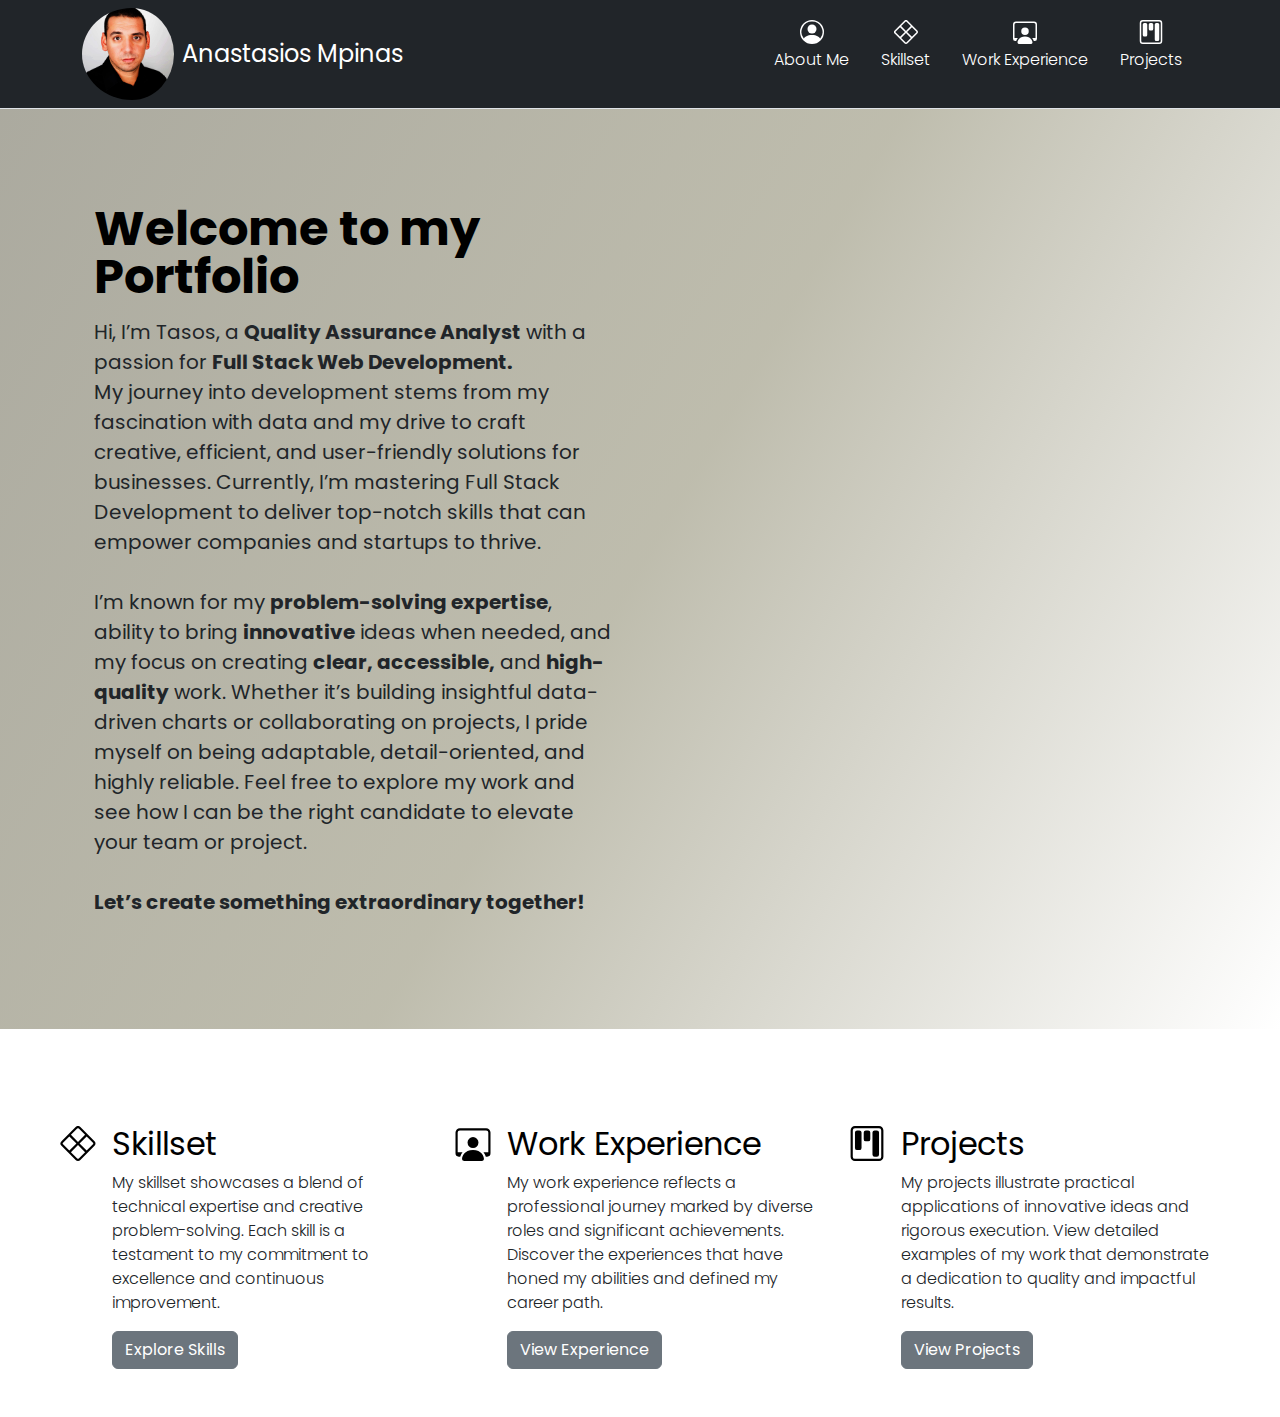
==== index.html @ a8e4bcbd "index.html" ====
<!DOCTYPE html>
<html lang="en">
<head>
    <meta charset="UTF-8">
    <meta name="viewport" content="width=device-width, initial-scale=1.0">
    <title>A.Mpinas Portfolio - About Me</title>
    <!--GOOGLE FONTS-->
    <link rel="preconnect" href="https://fonts.googleapis.com">
  <link rel="preconnect" href="https://fonts.gstatic.com" crossorigin>
  <link href="https://fonts.googleapis.com/css2?family=Poppins:wght@300;400&display=swap" rel="stylesheet">


    <!--BOOTSTRAP LINK-->
    <link href="https://cdn.jsdelivr.net/npm/bootstrap@5.3.3/dist/css/bootstrap.min.css" rel="stylesheet" integrity="sha384-QWTKZyjpPEjISv5WaRU9OFeRpok6YctnYmDr5pNlyT2bRjXh0JMhjY6hW+ALEwIH" crossorigin="anonymous">

    <link rel="stylesheet" href="./styles_index.css"/>

</head>

<body>
<!-- NAVBAR -->
 <div>
<div class="px-3 py-2 text-bg-dark border-bottom">
    <div class="container">

      <div class="d-flex flex-wrap align-items-center justify-content-center justify-content-lg-start">
        <a href="./index.html" class="d-flex align-items-center mb-3 mb-lg-0 me-lg-auto link-body-emphasis text-decoration-none">
            <img class="profile" src="./assets/profile_picture v3.jpg" alt="profile picture" width="100" class="bi me-2"/> 
            <span class="fs-4 text-white poppins-regular">Anastasios Mpinas</span>
          </a>
          <!--nav flex-column flex-lg-row col-12 col-lg-auto my-2 justify-content-lg-center my-md-0 text-small-->
          <!--nav col-12 col-lg-auto my-2 justify-content-center my-md-0 text-small-->
        <ul class="nav col-12 col-lg-auto my-2 justify-content-center my-md-0 text-small">
          <li>
          <div class="icon-text-container">
            <a href="/index.html" class="nav-link text-white icon-hover hover-effect active">
                <svg xmlns="http://www.w3.org/2000/svg" width="24" height="24" fill="currentColor" class="bi d-block mx-auto mb-1" viewBox="0 0 16 16" class="hover-effect">
                <path d="M11 6a3 3 0 1 1-6 0 3 3 0 0 1 6 0"/>
                <path fill-rule="evenodd" d="M0 8a8 8 0 1 1 16 0A8 8 0 0 1 0 8m8-7a7 7 0 0 0-5.468 11.37C3.242 11.226 4.805 10 8 10s4.757 1.225 5.468 2.37A7 7 0 0 0 8 1"/>
              </svg>
              <p class="poppins-light">About Me</p>
            </a>
          </div>
          </li>
          <li>
          <div class="icon-text-container">
            <a href="./skillset.html" class="nav-link text-white">
              <svg xmlns="http://www.w3.org/2000/svg" width="24" height="24" fill="currentColor" class="bi d-block mx-auto mb-1" viewBox="0 0 16 16">
                <path d="M7.987 16a1.53 1.53 0 0 1-1.07-.448L.45 9.082a1.53 1.53 0 0 1 0-2.165L6.917.45a1.53 1.53 0 0 1 2.166 0l6.469 6.468A1.53 1.53 0 0 1 16 8.013a1.53 1.53 0 0 1-.448 1.07l-6.47 6.469A1.53 1.53 0 0 1 7.988 16zM7.639 1.17 4.766 4.044 8 7.278l3.234-3.234L8.361 1.17a.51.51 0 0 0-.722 0M8.722 8l3.234 3.234 2.873-2.873c.2-.2.2-.523 0-.722l-2.873-2.873zM8 8.722l-3.234 3.234 2.873 2.873c.2.2.523.2.722 0l2.873-2.873zM7.278 8 4.044 4.766 1.17 7.639a.51.51 0 0 0 0 .722l2.874 2.873z"/>
              </svg>
              <p class="poppins-light">Skillset</p>
            </a>
          </div>
          </li>
          <li>
          <div class="icon-text-container">
            <a href="#" class="nav-link text-white">
              <svg xmlns="http://www.w3.org/2000/svg" width="24" height="24" fill="currentColor" class="bi d-block mx-auto mb-1" viewBox="0 0 16 16">
                <path d="M4 16s-1 0-1-1 1-4 5-4 5 3 5 4-1 1-1 1zm4-5.95a2.5 2.5 0 1 0 0-5 2.5 2.5 0 0 0 0 5"/>
                <path d="M2 1a2 2 0 0 0-2 2v9.5A1.5 1.5 0 0 0 1.5 14h.653a5.4 5.4 0 0 1 1.066-2H1V3a1 1 0 0 1 1-1h12a1 1 0 0 1 1 1v9h-2.219c.554.654.89 1.373 1.066 2h.653a1.5 1.5 0 0 0 1.5-1.5V3a2 2 0 0 0-2-2z"/>
              </svg>
            <p class="poppins-light">Work Experience</p>
            </a>
          </div>
          </li>
          <li>
            <div class="icon-text-container">
              <a href="#" class="nav-link text-white">
              <svg xmlns="http://www.w3.org/2000/svg" width="24" height="24" fill="currentColor" class="bi d-block mx-auto mb-1" viewBox="0 0 16 16">
                  <path d="M13.5 1a1 1 0 0 1 1 1v12a1 1 0 0 1-1 1h-11a1 1 0 0 1-1-1V2a1 1 0 0 1 1-1zm-11-1a2 2 0 0 0-2 2v12a2 2 0 0 0 2 2h11a2 2 0 0 0 2-2V2a2 2 0 0 0-2-2z"/>
                  <path d="M6.5 3a1 1 0 0 1 1-1h1a1 1 0 0 1 1 1v3a1 1 0 0 1-1 1h-1a1 1 0 0 1-1-1zm-4 0a1 1 0 0 1 1-1h1a1 1 0 0 1 1 1v7a1 1 0 0 1-1 1h-1a1 1 0 0 1-1-1zm8 0a1 1 0 0 1 1-1h1a1 1 0 0 1 1 1v10a1 1 0 0 1-1 1h-1a1 1 0 0 1-1-1z"/>
                </svg>
              <p class="poppins-light">Projects</p>
              </a>
            </div>
            </li>
        </ul>
      </div>
    </div>
  </div>

  <!-- HERO-->
<div class="hero"> 
  <div class="container col-xxl-8 px-4 py-5">
    <div class="row flex-lg-row-reverse align-items-center g-5 py-5">
      <div class="col-10 col-sm-8 col-lg-6">
       <!-- VIDEO ADDED HERE-->
        <video class="work-video" autoplay loop muted playinline style="width: 100%; max-width: 600px">
          <source src="./assets/working_office.mp4" type="video/mp4">
        </video>
      </div>
      <div class="col-lg-6 ">
        <h1 class="display-5 fw-bold text-body-emphasis lh-1 mb-3 poppins-light">Welcome to my Portfolio</h1>
        <p class="lead poppins-regular">Hi, I’m Tasos, a <b>Quality Assurance Analyst</b> with a passion for <b>Full Stack Web Development.</b> <br/>My journey into development stems from my fascination with data and my drive to craft creative, efficient, and user-friendly solutions for businesses. Currently, I’m mastering Full Stack Development to deliver top-notch skills that can empower companies and startups to thrive.
        <br/>
        <br/>
          I’m known for my <b>problem-solving expertise</b>, ability to bring <b>innovative</b> ideas when needed, and my focus on creating <b>clear, accessible,</b> and <b>high-quality</b> work. Whether it’s building insightful data-driven charts or collaborating on projects, I pride myself on being adaptable, detail-oriented, and highly reliable.
          
          Feel free to explore my work and see how I can be the right candidate to elevate your team or project. <br/>
          <br/> 
          <b>Let’s create something extraordinary together!</b></p>
      </div>
    </div>
  </div>
</div>
<!--DIV for extra padding-->
<div class="py-1 py-lg-4"></div>

<!--FEATURES-->
<div class="row g-4 py-5 row-cols-1 row-cols-lg-3 mx-lg-5">
    <div class="col d-flex justify-content-center align-items-start">
    <div class="icon-square text-body-emphasis d-inline-flex align-items-center justify-content-center fs-4 flex-shrink-0 me-3">
      <svg xmlns="http://www.w3.org/2000/svg" width="36" height="36" fill="currentcolor" class="feature_icon bi d-block mx-auto" viewBox="0 0 16 16">
        <path d="M7.987 16a1.53 1.53 0 0 1-1.07-.448L.45 9.082a1.53 1.53 0 0 1 0-2.165L6.917.45a1.53 1.53 0 0 1 2.166 0l6.469 6.468A1.53 1.53 0 0 1 16 8.013a1.53 1.53 0 0 1-.448 1.07l-6.47 6.469A1.53 1.53 0 0 1 7.988 16zM7.639 1.17 4.766 4.044 8 7.278l3.234-3.234L8.361 1.17a.51.51 0 0 0-.722 0M8.722 8l3.234 3.234 2.873-2.873c.2-.2.2-.523 0-.722l-2.873-2.873zM8 8.722l-3.234 3.234 2.873 2.873c.2.2.523.2.722 0l2.873-2.873zM7.278 8 4.044 4.766 1.17 7.639a.51.51 0 0 0 0 .722l2.874 2.873z"/>
      </svg>
    </div>
    <div>
      <h3 class="fs-2 text-body-emphasis poppins-regular">Skillset</h3>
      <p class="poppins-light">My skillset showcases a blend of technical expertise and creative problem-solving. Each skill is a testament to my commitment to excellence and continuous improvement.</p>
      <a href="#" class="feature_btn btn btn-secondary poppins-regular">
        Explore Skills
      </a>
    </div>
  </div>
  <div class="col d-flex justify-content-center align-items-start">
    <div class="icon-square text-body-emphasis d-inline-flex align-items-center justify-content-center fs-4 flex-shrink-0 me-3">
      <svg xmlns="http://www.w3.org/2000/svg" width="36" height="36" fill="currentcolor" class="feature_icon bi d-block mx-auto mb-1" viewBox="0 0 16 16">
        <path d="M4 16s-1 0-1-1 1-4 5-4 5 3 5 4-1 1-1 1zm4-5.95a2.5 2.5 0 1 0 0-5 2.5 2.5 0 0 0 0 5"/>
        <path d="M2 1a2 2 0 0 0-2 2v9.5A1.5 1.5 0 0 0 1.5 14h.653a5.4 5.4 0 0 1 1.066-2H1V3a1 1 0 0 1 1-1h12a1 1 0 0 1 1 1v9h-2.219c.554.654.89 1.373 1.066 2h.653a1.5 1.5 0 0 0 1.5-1.5V3a2 2 0 0 0-2-2z"/>
      </svg>    
    </div>
    <div>
      <h3 class="fs-2 text-body-emphasis poppins-regular">Work Experience</h3>
      <p class="poppins-light">My work experience reflects a professional journey marked by diverse roles and significant achievements. Discover the experiences that have honed my abilities and defined my career path.</p>
      <a href="#" class="feature_btn btn btn-secondary poppins-regular">
        View Experience
      </a>
    </div>
  </div>
  <div class="col d-flex align-items-start">
    <div class="icon-square text-body-emphasis d-inline-flex align-items-center justify-content-center fs-4 flex-shrink-0 me-3">
      <svg xmlns="http://www.w3.org/2000/svg" width="36" height="36" fill="currentcolor" class="feature_icon bi d-block mx-auto mb-1" viewBox="0 0 16 16">
        <path d="M13.5 1a1 1 0 0 1 1 1v12a1 1 0 0 1-1 1h-11a1 1 0 0 1-1-1V2a1 1 0 0 1 1-1zm-11-1a2 2 0 0 0-2 2v12a2 2 0 0 0 2 2h11a2 2 0 0 0 2-2V2a2 2 0 0 0-2-2z"/>
        <path d="M6.5 3a1 1 0 0 1 1-1h1a1 1 0 0 1 1 1v3a1 1 0 0 1-1 1h-1a1 1 0 0 1-1-1zm-4 0a1 1 0 0 1 1-1h1a1 1 0 0 1 1 1v7a1 1 0 0 1-1 1h-1a1 1 0 0 1-1-1zm8 0a1 1 0 0 1 1-1h1a1 1 0 0 1 1 1v10a1 1 0 0 1-1 1h-1a1 1 0 0 1-1-1z"/>
      </svg>
    </div>
    <div>
      <h3 class="fs-2 text-body-emphasis poppins-regular">Projects</h3>
      <p class="poppins-light">My projects illustrate practical applications of innovative ideas and rigorous execution. View detailed examples of my work that demonstrate a dedication to quality and impactful results.</p>
      <a href="#" class="feature_btn btn btn-secondary poppins-regular">
        View Projects
      </a>
    </div>
  </div>
</div>
</body>
</html>
---- styles_index.css ----
.profile{
    border-radius: 50%;
    padding-right: 8px;
   }

   .hero{
    background: linear-gradient(300deg, #ffffff, #827f6184, #45422a73);
    background-size: 100% 100%;
    animation: gradient-animation 18s ease infinite;
}

@keyframes gradient-animation {
  0% {
    background-position: 0% 50%;
  }
  50% {
    background-position: 100% 50%;
  }
  100% {
    background-position: 0% 50%;
  }
}

.lead{
    font-weight: 400;
}
.navbar{
    background-color: #09121F;
}

.feature_icon{
  padding-top: 1px;
  background-color: #ffffff;
}
/* TEXT HOVER EFFECT */

.icon-text-container {
  transition: color 0.3s ease;
}
.icon-text-container:hover svg {
  color: #75b7ff; 
  transition: color 0.3s ease;}

  .icon-text-container:hover p {
    color: #75b7ff; 
    transition: color 0.3s ease;}

/* TEXT Button EFFECT */

.feature_btn.btn.btn-secondary {
  transition: color 0.3s ease, background-color 0.3s ease, border-color 0.3s ease;
}

.feature_btn.btn.btn-secondary:hover {
  background-color: #1E90FF;
  border-color: #1E90FF;
}

/* GOOGLE FONTS */
.poppins-light {
  font-family: "Poppins", serif;
  font-weight: 300;
  font-style: normal;
}

.poppins-regular {
  font-family: "Poppins", serif;
  font-weight: 400;
  font-style: normal;
}
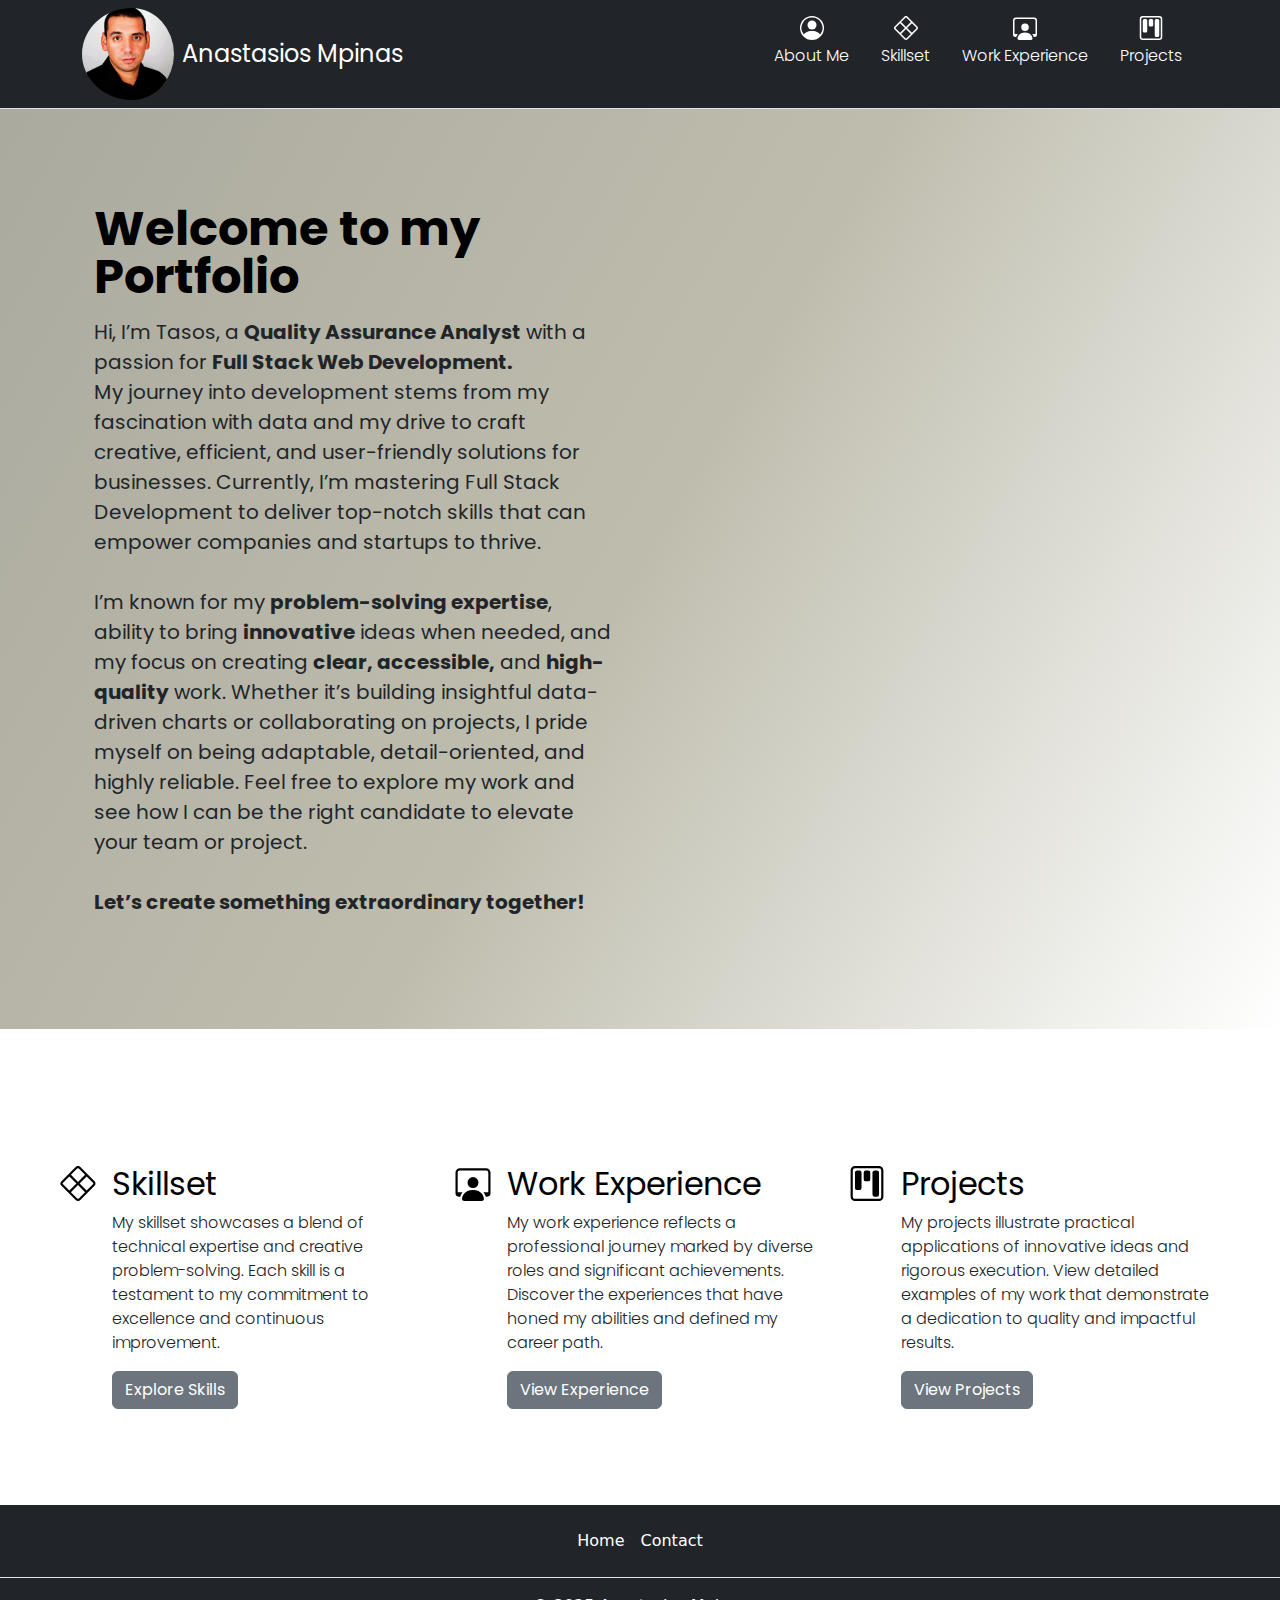
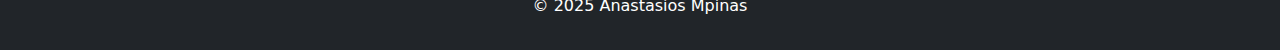
==== commit dbb04ba5: "index.html" ====
--- a/index.html
+++ b/index.html
@@ -23,13 +23,12 @@
 <div class="px-3 py-2 text-bg-dark border-bottom">
     <div class="container">
 
-      <div class="d-flex flex-wrap align-items-center justify-content-center justify-content-lg-start">
+      <div class="d-flex flex-wrap align-items-start justify-content-center justify-content-lg-start">
         <a href="./index.html" class="d-flex align-items-center mb-3 mb-lg-0 me-lg-auto link-body-emphasis text-decoration-none">
             <img class="profile" src="./assets/profile_picture v3.jpg" alt="profile picture" width="100" class="bi me-2"/> 
             <span class="fs-4 text-white poppins-regular">Anastasios Mpinas</span>
           </a>
           <!--nav flex-column flex-lg-row col-12 col-lg-auto my-2 justify-content-lg-center my-md-0 text-small-->
-          <!--nav col-12 col-lg-auto my-2 justify-content-center my-md-0 text-small-->
         <ul class="nav col-12 col-lg-auto my-2 justify-content-center my-md-0 text-small">
           <li>
           <div class="icon-text-container">
@@ -42,6 +41,7 @@
             </a>
           </div>
           </li>
+
           <li>
           <div class="icon-text-container">
             <a href="./skillset.html" class="nav-link text-white">
@@ -52,6 +52,7 @@
             </a>
           </div>
           </li>
+
           <li>
           <div class="icon-text-container">
             <a href="#" class="nav-link text-white">
@@ -63,6 +64,7 @@
             </a>
           </div>
           </li>
+
           <li>
             <div class="icon-text-container">
               <a href="#" class="nav-link text-white">
@@ -74,6 +76,7 @@
               </a>
             </div>
             </li>
+
         </ul>
       </div>
     </div>
@@ -107,7 +110,7 @@
 <div class="py-1 py-lg-4"></div>
 
 <!--FEATURES-->
-<div class="row g-4 py-5 row-cols-1 row-cols-lg-3 mx-lg-5">
+<div class="row g-4 py-5 row-cols-1 row-cols-lg-3 mx-lg-5 mx-3 my-3">
     <div class="col d-flex justify-content-center align-items-start">
     <div class="icon-square text-body-emphasis d-inline-flex align-items-center justify-content-center fs-4 flex-shrink-0 me-3">
       <svg xmlns="http://www.w3.org/2000/svg" width="36" height="36" fill="currentcolor" class="feature_icon bi d-block mx-auto" viewBox="0 0 16 16">
@@ -117,7 +120,7 @@
     <div>
       <h3 class="fs-2 text-body-emphasis poppins-regular">Skillset</h3>
       <p class="poppins-light">My skillset showcases a blend of technical expertise and creative problem-solving. Each skill is a testament to my commitment to excellence and continuous improvement.</p>
-      <a href="#" class="feature_btn btn btn-secondary poppins-regular">
+      <a href="./skillset.html" class="feature_btn btn btn-secondary poppins-regular">
         Explore Skills
       </a>
     </div>
@@ -153,5 +156,20 @@
     </div>
   </div>
 </div>
+
+<!-- SPACEHOLDER -->
+<div c>
+  <p class="my-5"> </p>
+</div>
+<!-- FOOTER -->
+ 
+<footer class="py-3 mt-5 text-bg-dark">
+  <ul class="nav justify-content-center border-bottom pb-3 mb-3">
+    <li class="nav-item"><a href="#" class="nav-link px-2 text-white">Home</a></li>
+    <li class="nav-item"><a href="#" class="nav-link px-2 text-white">Contact</a></li>
+  </ul>
+  <p class="text-center text-white">© 2025 Anastasios Mpinas</p>
+</footer>
+
 </body>
 </html>
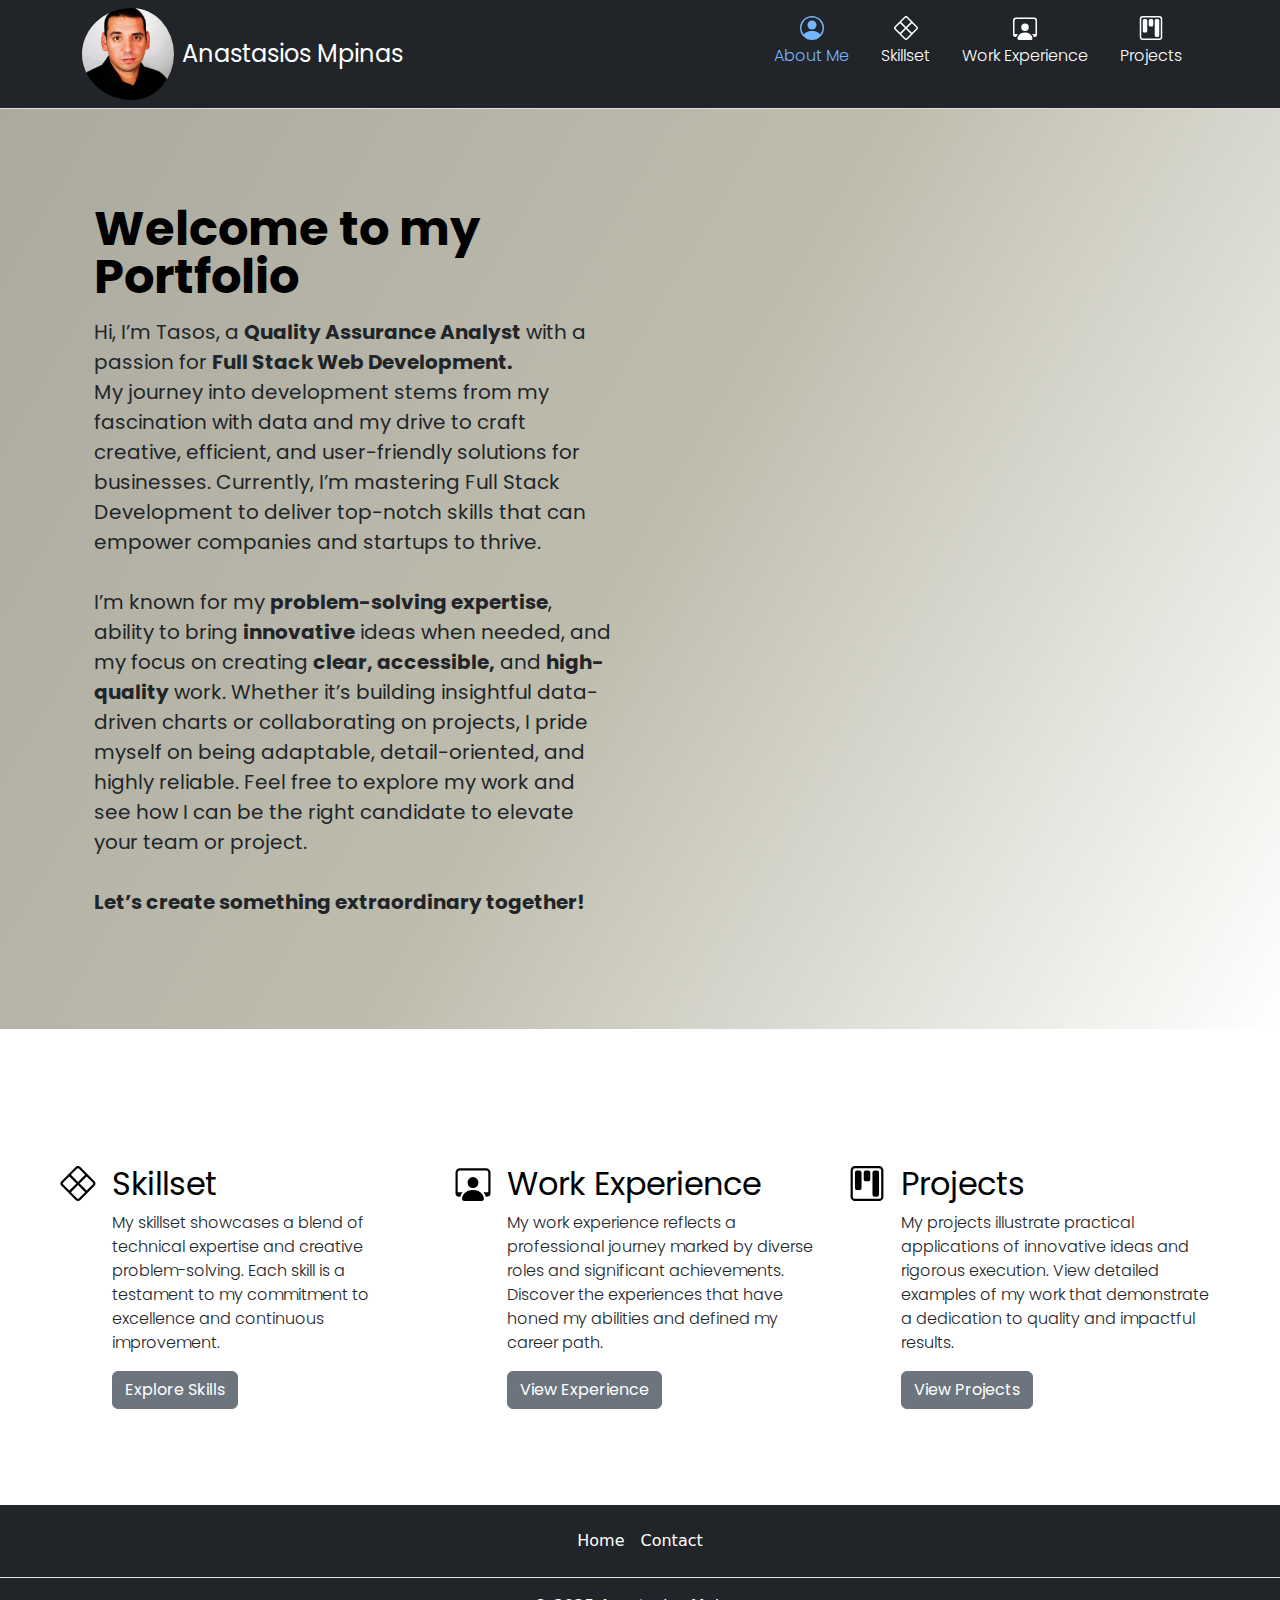
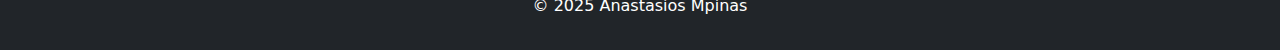
==== commit c917d625: "Add files via upload" ====
--- a/index.html
+++ b/index.html
@@ -172,4 +172,4 @@
 </footer>
 
 </body>
-</html>
+</html>--- a/styles_index.css
+++ b/styles_index.css
@@ -45,7 +45,7 @@
     color: #75b7ff; 
     transition: color 0.3s ease;}
 
-/* TEXT Button EFFECT */
+/* BUTTON HOVER EFFECT */
 
 .feature_btn.btn.btn-secondary {
   transition: color 0.3s ease, background-color 0.3s ease, border-color 0.3s ease;
@@ -55,6 +55,13 @@
   background-color: #1E90FF;
   border-color: #1E90FF;
 }
+
+/* NAVBAR ACTIVE PAGE COLOR EFFECT */
+.icon-text-container a.nav-link.active svg,
+.icon-text-container a.nav-link.active p {
+  color: #75b7ff;
+}
+
 
 /* GOOGLE FONTS */
 .poppins-light {
@@ -67,4 +74,4 @@
   font-family: "Poppins", serif;
   font-weight: 400;
   font-style: normal;
-}+}
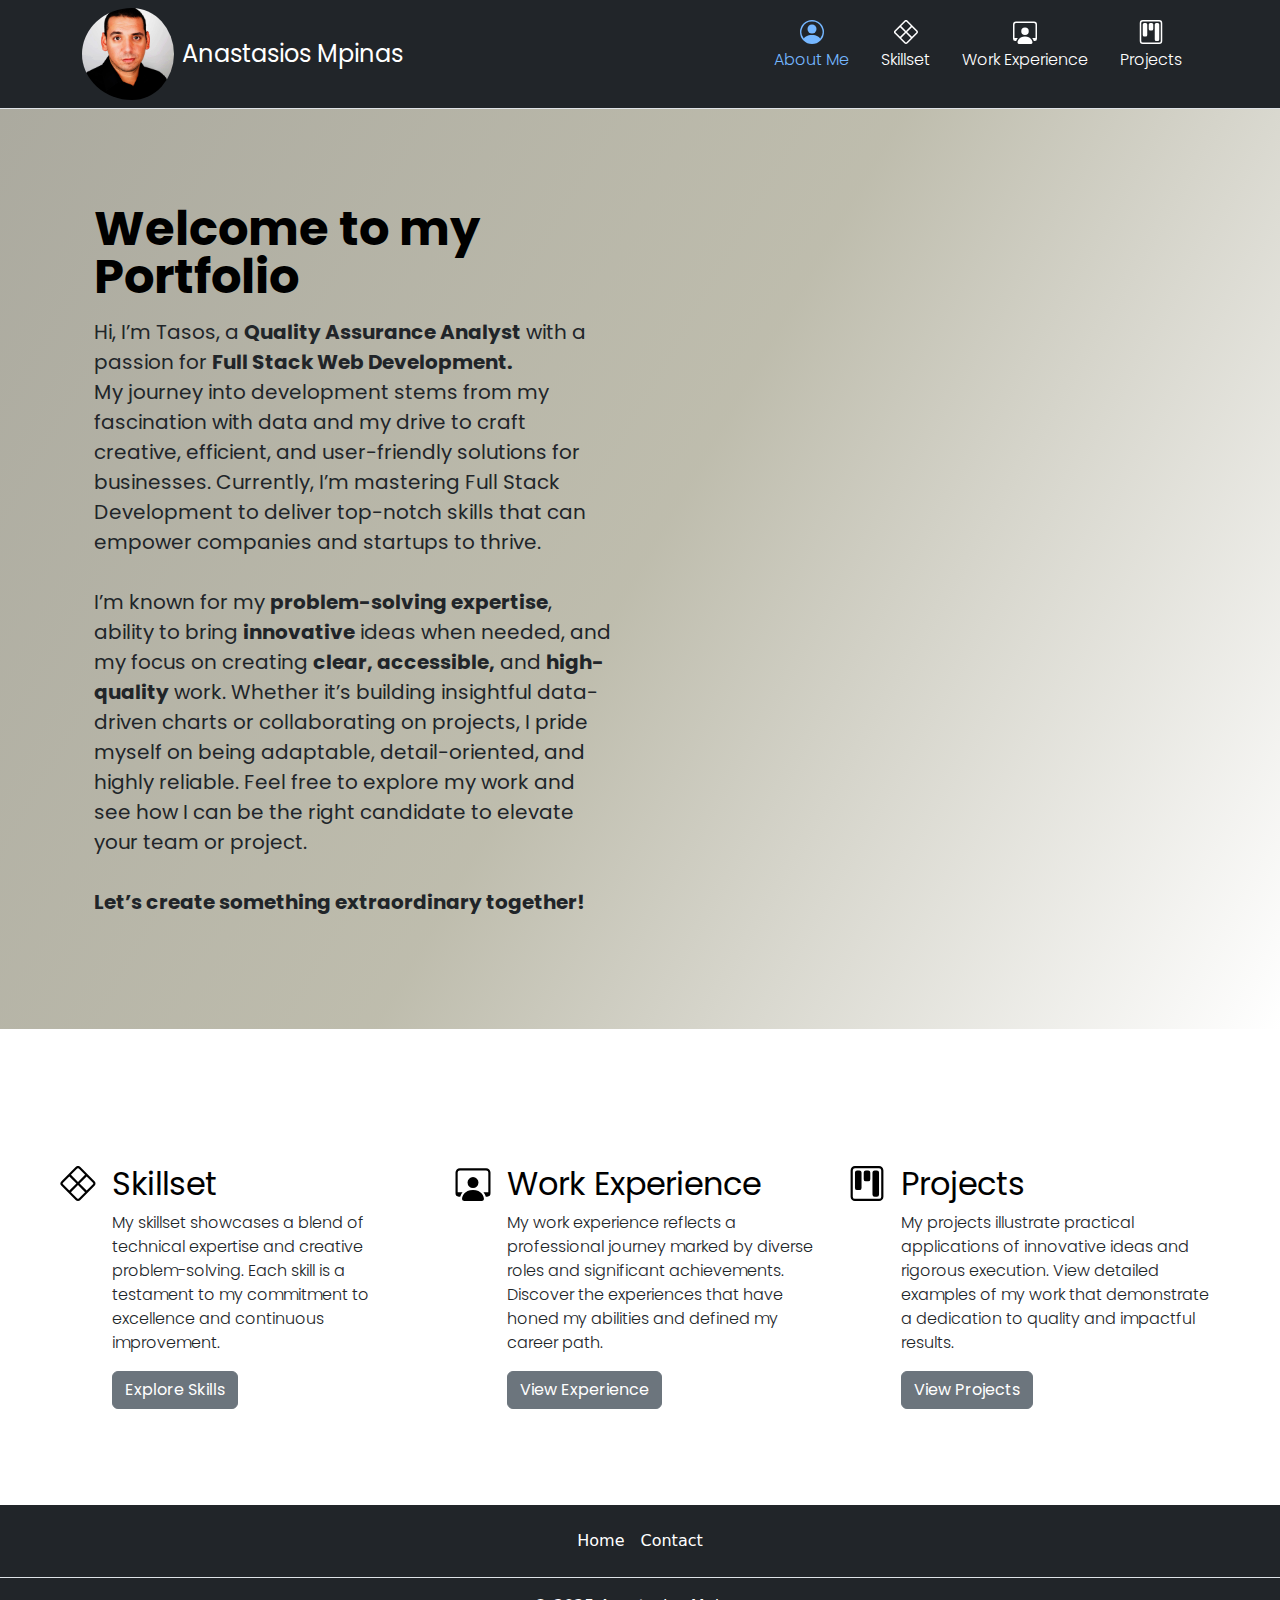
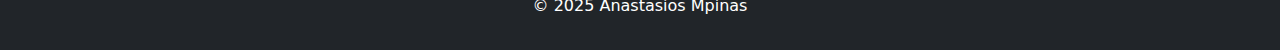
==== commit d77ee77c: "Add files via upload" ====
--- a/index.html
+++ b/index.html
@@ -32,7 +32,7 @@
         <ul class="nav col-12 col-lg-auto my-2 justify-content-center my-md-0 text-small">
           <li>
           <div class="icon-text-container">
-            <a href="/index.html" class="nav-link text-white icon-hover hover-effect active">
+            <a href="./index.html" class="nav-link text-white my-1 icon-hover hover-effect active">
                 <svg xmlns="http://www.w3.org/2000/svg" width="24" height="24" fill="currentColor" class="bi d-block mx-auto mb-1" viewBox="0 0 16 16" class="hover-effect">
                 <path d="M11 6a3 3 0 1 1-6 0 3 3 0 0 1 6 0"/>
                 <path fill-rule="evenodd" d="M0 8a8 8 0 1 1 16 0A8 8 0 0 1 0 8m8-7a7 7 0 0 0-5.468 11.37C3.242 11.226 4.805 10 8 10s4.757 1.225 5.468 2.37A7 7 0 0 0 8 1"/>
@@ -44,7 +44,7 @@
 
           <li>
           <div class="icon-text-container">
-            <a href="./skillset.html" class="nav-link text-white">
+            <a href="./skillset.html" class="nav-link text-white my-1">
               <svg xmlns="http://www.w3.org/2000/svg" width="24" height="24" fill="currentColor" class="bi d-block mx-auto mb-1" viewBox="0 0 16 16">
                 <path d="M7.987 16a1.53 1.53 0 0 1-1.07-.448L.45 9.082a1.53 1.53 0 0 1 0-2.165L6.917.45a1.53 1.53 0 0 1 2.166 0l6.469 6.468A1.53 1.53 0 0 1 16 8.013a1.53 1.53 0 0 1-.448 1.07l-6.47 6.469A1.53 1.53 0 0 1 7.988 16zM7.639 1.17 4.766 4.044 8 7.278l3.234-3.234L8.361 1.17a.51.51 0 0 0-.722 0M8.722 8l3.234 3.234 2.873-2.873c.2-.2.2-.523 0-.722l-2.873-2.873zM8 8.722l-3.234 3.234 2.873 2.873c.2.2.523.2.722 0l2.873-2.873zM7.278 8 4.044 4.766 1.17 7.639a.51.51 0 0 0 0 .722l2.874 2.873z"/>
               </svg>
@@ -55,7 +55,7 @@
 
           <li>
           <div class="icon-text-container">
-            <a href="#" class="nav-link text-white">
+            <a href="./work_exp.html" class="nav-link text-white my-1">
               <svg xmlns="http://www.w3.org/2000/svg" width="24" height="24" fill="currentColor" class="bi d-block mx-auto mb-1" viewBox="0 0 16 16">
                 <path d="M4 16s-1 0-1-1 1-4 5-4 5 3 5 4-1 1-1 1zm4-5.95a2.5 2.5 0 1 0 0-5 2.5 2.5 0 0 0 0 5"/>
                 <path d="M2 1a2 2 0 0 0-2 2v9.5A1.5 1.5 0 0 0 1.5 14h.653a5.4 5.4 0 0 1 1.066-2H1V3a1 1 0 0 1 1-1h12a1 1 0 0 1 1 1v9h-2.219c.554.654.89 1.373 1.066 2h.653a1.5 1.5 0 0 0 1.5-1.5V3a2 2 0 0 0-2-2z"/>
@@ -67,7 +67,7 @@
 
           <li>
             <div class="icon-text-container">
-              <a href="#" class="nav-link text-white">
+              <a href="#" class="nav-link text-white my-1">
               <svg xmlns="http://www.w3.org/2000/svg" width="24" height="24" fill="currentColor" class="bi d-block mx-auto mb-1" viewBox="0 0 16 16">
                   <path d="M13.5 1a1 1 0 0 1 1 1v12a1 1 0 0 1-1 1h-11a1 1 0 0 1-1-1V2a1 1 0 0 1 1-1zm-11-1a2 2 0 0 0-2 2v12a2 2 0 0 0 2 2h11a2 2 0 0 0 2-2V2a2 2 0 0 0-2-2z"/>
                   <path d="M6.5 3a1 1 0 0 1 1-1h1a1 1 0 0 1 1 1v3a1 1 0 0 1-1 1h-1a1 1 0 0 1-1-1zm-4 0a1 1 0 0 1 1-1h1a1 1 0 0 1 1 1v7a1 1 0 0 1-1 1h-1a1 1 0 0 1-1-1zm8 0a1 1 0 0 1 1-1h1a1 1 0 0 1 1 1v10a1 1 0 0 1-1 1h-1a1 1 0 0 1-1-1z"/>
@@ -135,7 +135,7 @@
     <div>
       <h3 class="fs-2 text-body-emphasis poppins-regular">Work Experience</h3>
       <p class="poppins-light">My work experience reflects a professional journey marked by diverse roles and significant achievements. Discover the experiences that have honed my abilities and defined my career path.</p>
-      <a href="#" class="feature_btn btn btn-secondary poppins-regular">
+      <a href="./work_exp.html" class="feature_btn btn btn-secondary poppins-regular">
         View Experience
       </a>
     </div>
@@ -157,6 +157,7 @@
   </div>
 </div>
 
+
 <!-- SPACEHOLDER -->
 <div c>
   <p class="my-5"> </p>
@@ -165,11 +166,12 @@
  
 <footer class="py-3 mt-5 text-bg-dark">
   <ul class="nav justify-content-center border-bottom pb-3 mb-3">
-    <li class="nav-item"><a href="#" class="nav-link px-2 text-white">Home</a></li>
-    <li class="nav-item"><a href="#" class="nav-link px-2 text-white">Contact</a></li>
+    <li class="nav-item"><a href="./index.html" class="nav-link px-2 text-white">Home</a></li>
+    <li class="nav-item"><a href="./contact.html" class="nav-link px-2 text-white">Contact</a></li>
   </ul>
   <p class="text-center text-white">© 2025 Anastasios Mpinas</p>
 </footer>
 
+
 </body>
 </html>--- a/styles_index.css
+++ b/styles_index.css
@@ -7,6 +7,12 @@
     background: linear-gradient(300deg, #ffffff, #827f6184, #45422a73);
     background-size: 100% 100%;
     animation: gradient-animation 18s ease infinite;
+}
+
+.hero2{
+  background: linear-gradient(300deg, #e6ffff, #ffffff73,#ffffff);
+  background-size: 100% 100%;
+  animation: gradient-animation 18s ease infinite;
 }
 
 @keyframes gradient-animation {
@@ -75,3 +81,19 @@
   font-weight: 400;
   font-style: normal;
 }
+
+/*FOOTER CONTACT*/  
+.footer_contact{
+margin-block-start: 110px; 
+}
+
+/* SKILLSET > ICONS */
+.tool-usage-icon-background{
+  background: linear-gradient(300deg, #e0e0e0, #ffffff73,#e0e0e0);
+  background-size: 100% 100%;
+  animation: gradient-animation 18s ease infinite;
+  border: none;
+}
+.tool-usage{
+  border: none;
+}